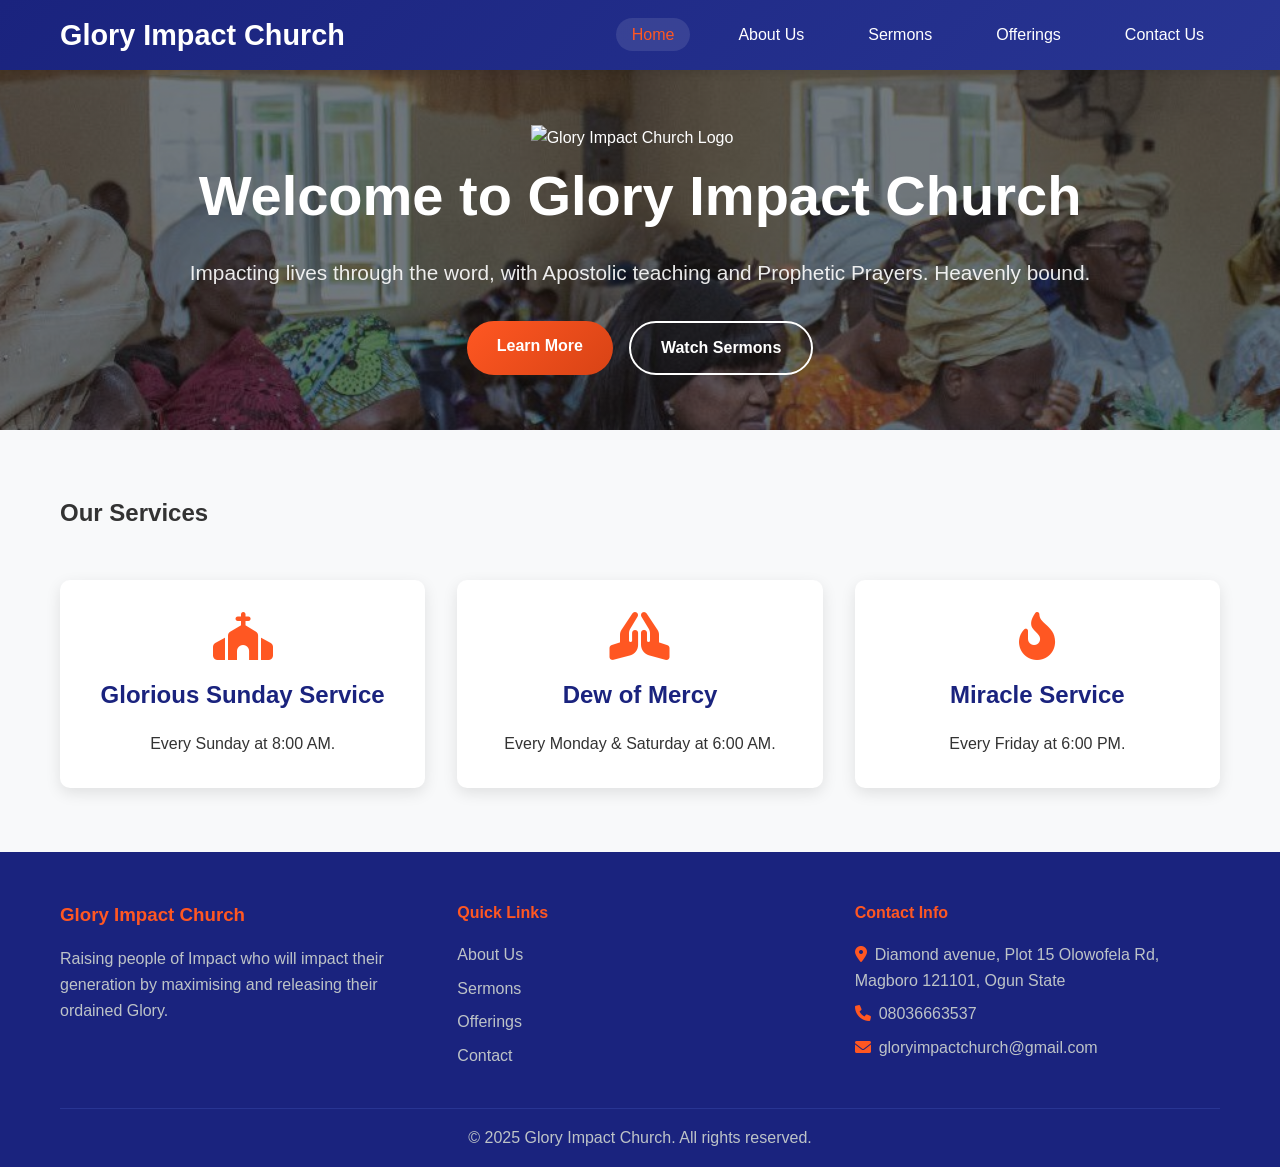
==== index.html @ deece644 "Add initial project files" ====
<!DOCTYPE html>
<html lang="en">
<head>
    <meta charset="UTF-8">
    <meta name="viewport" content="width=device-width, initial-scale=1.0">
    <title>Glory Impact Church</title>
    <link rel="stylesheet" href="styles.css">
    <link href="https://cdnjs.cloudflare.com/ajax/libs/font-awesome/6.0.0/css/all.min.css" rel="stylesheet">
</head>
<body>
    <header>
        <nav class="navbar">
            <div class="nav-container">
                <div class="logo">
                    <h2>Glory Impact Church</h2>
                </div>
                <ul class="nav-menu">
                    <li class="nav-item">
                        <a href="index.html" class="nav-link active">Home</a>
                    </li>
                    <li class="nav-item">
                        <a href="about.html" class="nav-link">About Us</a>
                    </li>
                    <li class="nav-item">
                        <a href="sermons.html" class="nav-link">Sermons</a>
                    </li>
                    <li class="nav-item">
                        <a href="offerings.html" class="nav-link">Offerings</a>
                    </li>
                    <li class="nav-item">
                        <a href="contact.html" class="nav-link">Contact Us</a>
                    </li>
                </ul>
                <div class="hamburger">
                    <span class="bar"></span>
                    <span class="bar"></span>
                    <span class="bar"></span>
                </div>
            </div>
        </nav>
    </header>

    <main>
        <!-- Hero Section -->
        <section class="hero">
            <div class="hero-content">
                <img src="logo.png" alt="Glory Impact Church Logo" class="logo-img">
                <h1>Welcome to Glory Impact Church</h1>
                <p>Impacting lives through the word, with Apostolic teaching and Prophetic Prayers. Heavenly bound.</p>
                <div class="hero-buttons">
                    <a href="about.html" class="btn btn-primary">Learn More</a>
                    <a href="sermons.html" class="btn btn-secondary">Watch Sermons</a>
                </div>
            </div>
        </section>

        <!-- Services Section -->
        <section class="services">
            <div class="container">
                <h2>Our Services</h2>
                <div class="services-grid">
                    <div class="service-card">
                        <i class="fas fa-church"></i>
                        <h3>Glorious Sunday Service</h3>
                        <p>Every Sunday at 8:00 AM.</p>
                    </div>
                    <div class="service-card">
                        <i class="fas fa-hands-praying"></i>
                        <h3>Dew of Mercy</h3>
                        <p>Every Monday & Saturday at 6:00 AM.</p>
                    </div>
                    <div class="service-card">
                        <i class="fa-solid fa-fire-flame-curved"></i>
                        <h3>Miracle Service</h3>
                        <p>Every Friday at 6:00 PM.</p>
                    </div>
                </div>
            </div>
        </section>

        <!-- Contact Section -->
    </main>

    <footer>
        <div class="container">
            <div class="footer-content">
                <div class="footer-section">
                    <h3>Glory Impact Church</h3>
                    <p>Raising people of Impact who will impact their generation by maximising and releasing their ordained Glory.</p>
                </div>
                <div class="footer-section">
                    <h4>Quick Links</h4>
                    <ul>
                        <li><a href="about.html">About Us</a></li>
                        <li><a href="sermons.html">Sermons</a></li>
                        <li><a href="offerings.html">Offerings</a></li>
                        <li><a href="contact.html">Contact</a></li>
                    </ul>
                </div>
                <div class="footer-section">
                    <h4>Contact Info</h4>
                    <p><i class="fas fa-map-marker-alt"></i>Diamond avenue, Plot 15 Olowofela Rd, Magboro 121101, Ogun State</p>
                    <p><i class="fas fa-phone"></i>08036663537</p>
                    <p><i class="fas fa-envelope"></i>gloryimpactchurch@gmail.com</p>
                </div>
            </div>
            <div class="footer-bottom">
                <p>&copy; 2025 Glory Impact Church. All rights reserved.</p>
            </div>
        </div>
    </footer>

    <script src="script.js"></script>
</body>
</html>
---- styles.css ----
/* Reset and Base Styles */
* {
    margin: 0;
    padding: 0;
    box-sizing: border-box;
}

body {
    font-family: 'Segoe UI', Tahoma, Geneva, Verdana, sans-serif;
    line-height: 1.6;
    color: #333;
    background-color: #f8f9fa;
}

.container {
    max-width: 1200px;
    margin: 0 auto;
    padding: 0 20px;
}

/* Header and Navigation */
.navbar {
    background: linear-gradient(135deg, #1a237e, #283593);
    box-shadow: 0 2px 10px rgba(0,0,0,0.1);
    position: fixed;
    top: 0;
    width: 100%;
    z-index: 1000;
}

.nav-container {
    max-width: 1200px;
    margin: 0 auto;
    padding: 0 20px;
    display: flex;
    justify-content: space-between;
    align-items: center;
    height: 70px;
}

.nav-container .logo-img {
    height: 50px;
    width: auto;
    margin-right: 1rem;
}

.nav-container .logo {
    display: flex;
    align-items: center;
    gap: 1rem;
}

.logo {
    display: flex;
    align-items: center;
    gap: 1rem;
}

.logo-img {
    height: 50px;
    width: auto;
    margin-right: 1rem;
}
.logo h2 {
    color: #fff;
    font-size: 1.8rem;
    font-weight: 600;
}

.nav-menu {
    display: flex;
    list-style: none;
    gap: 2rem;
}

.nav-link {
    color: #fff;
    text-decoration: none;
    font-weight: 500;
    transition: color 0.3s ease;
    padding: 0.5rem 1rem;
    border-radius: 30px;
}

.nav-link:hover,
.nav-link.active {
    color: #ff5722;
    background-color: rgba(255,255,255,0.1);
}

.hamburger {
    display: none;
    flex-direction: column;
    cursor: pointer;
}

.bar {
    width: 25px;
    height: 3px;
    background-color: #fff;
    margin: 3px 0;
    transition: 0.3s;
}

/* Main Content */
main {
    margin-top: 70px;
}

/* Hero Section */
.hero {
    background: linear-gradient(rgba(0,0,0,0.5), rgba(0,0,0,0.5)), url('photo_2025-09-11_09-21-13.jpg');
    background-size: cover;
    background-position: center;
    background-attachment: fixed;
    height: 40vh;
    display: flex;
    align-items: center;
    justify-content: center;
    text-align: center;
    color: white;
}

.hero-content h1 {
    font-size: 3.5rem;
    margin-bottom: 1rem;
    font-weight: 700;
}

.hero-content p {
    font-size: 1.3rem;
    margin-bottom: 2rem;
    opacity: 0.9;
}

.hero-buttons {
    display: flex;
    gap: 1rem;
    justify-content: center;
    flex-wrap: wrap;
}

/* Buttons */
.btn {
    display: inline-block;
    padding: 12px 30px;
    text-decoration: none;
    border-radius: 30px;
    font-weight: 600;
    transition: all 0.3s ease;
    border: none;
    cursor: pointer;
    font-size: 1rem;
}

.btn-primary {
    background: linear-gradient(135deg, #ff5722, #d84315);
    color: white;
}

.btn-primary:hover {
    background: linear-gradient(135deg, #d84315, #bf360c);
    transform: translateY(-2px);
    box-shadow: 0 5px 15px rgba(255, 87, 34, 0.4);
}

.btn-secondary {
    background: transparent;
    color: white;
    border: 2px solid white;
}

.btn-secondary:hover {
    background: white;
    color: #333;
}

/* Page Header */
.page-header {
    background: linear-gradient(135deg, #1a237e, #283593);
    color: white;
    padding: 2rem 0;
    text-align: center;
}

.page-header h1 {
    font-size: 3rem;
    margin-bottom: 1rem;
}

.page-header p {
    font-size: 1.2rem;
    opacity: 0.9;
}

/* Sections */
section {
    padding: 4rem 0;
}

.welcome {
    background: white;
    text-align: center;
}

.welcome h2 {
    font-size: 2.5rem;
    margin-bottom: 1.5rem;
    color: #1a237e;
}

.welcome p {
    font-size: 1.2rem;
    color: #666;
    max-width: 800px;
    margin: 0 auto;
}

/* Services Grid */
.services-grid {
    display: grid;
    grid-template-columns: repeat(auto-fit, minmax(300px, 1fr));
    gap: 2rem;
    margin-top: 3rem;
}

.service-card {
    background: white;
    padding: 2rem;
    border-radius: 10px;
    text-align: center;
    box-shadow: 0 5px 15px rgba(0,0,0,0.1);
    transition: transform 0.3s ease;
}

.service-card:hover {
    transform: translateY(-5px);
}

.service-card i {
    font-size: 3rem;
    color: #ff5722;
    margin-bottom: 1rem;
}

.service-card h3 {
    font-size: 1.5rem;
    margin-bottom: 1rem;
    color: #1a237e;
}

/* About Us Styles */
.our-history {
    background: white;
}

.history-content {
    display: grid;
    grid-template-columns: 2fr 1fr;
    gap: 3rem;
    align-items: center;
    font-size: large;
}

.history-text h2 {
    font-size: 2.5rem;
    margin-bottom: 1rem;
    color: #1a237e;
}

.history-text h3 {
    font-size: 1.8rem;
    margin-bottom: 1.5rem;
    color: #ff5722;
    font-weight: 600;
}

.history-text p {
    font-size: 1.1rem;
    color: #666;
    margin-bottom: 1.5rem;
    line-height: 1.7;
}

.history-image {
    text-align: center;
}

.history-photo {
    width: 100%;
    max-width: 400px;
    height: 500px;
    object-fit: cover;
    border-radius: 15px;
    box-shadow: 0 10px 25px rgba(0,0,0,0.1);
}

.mission {
    background: #f8f9fa;
    text-align: center;
}

.mission h2 {
    font-size: 2.5rem;
    margin-bottom: 2rem;
    color: #1a237e;
}

.mission-statement {
    font-size: 1.3rem;
    font-style: italic;
    color: #666;
    max-width: 800px;
    margin: 0 auto;
    padding: 2rem;
    background: white;
    border-radius: 10px;
    box-shadow: 0 5px 15px rgba(0,0,0,0.1);
    border-left: 5px solid #ff5722;
}

.values-grid {
    display: grid;
    grid-template-columns: repeat(auto-fit, minmax(250px, 1fr));
    gap: 2rem;
    margin-top: 3rem;
}

.value-card {
    background: white;
    padding: 2rem;
    border-radius: 10px;
    text-align: center;
    box-shadow: 0 5px 15px rgba(0,0,0,0.1);
    transition: transform 0.3s ease;
}

.value-card:hover {
    transform: translateY(-5px);
}

.value-card i {
    font-size: 3rem;
    color: #ff9800;
    margin-bottom: 1rem;
}

.value-card h3 {
    font-size: 1.5rem;
    margin-bottom: 1rem;
    color: #1a237e;
}

.leadership-grid {
    display: grid;
    grid-template-columns: repeat(auto-fit, minmax(300px, 1fr));
    gap: 2rem;
    margin-top: 3rem;
}

.leader-card-link {
    text-decoration: none;
    color: inherit;
    display: block;
}

.leader-card {
    background: white;
    border-radius: 20px;
    box-shadow: 0 5px 15px rgba(0,0,0,0.1);
    transition: all 0.3s ease;
    height: 100%;
    display: flex;
    flex-direction: column;
    position: relative;
    overflow: hidden;
    text-align: left;
}

.leader-card:hover {
    transform: translateY(-10px);
    box-shadow: 0 15px 30px rgba(0,0,0,0.2);
}

.leader-image {
    position: relative;
    height: 450px;
    overflow: hidden;
}

.leader-photo {
    width: 100%;
    height: 100%;
    object-fit: cover;
    transition: all 0.3s ease;
}

.leader-card:hover .leader-photo {
    transform: scale(1.05);
}

.leader-card h3 {
    font-size: 1.2rem;
    margin-bottom: 0.5rem;
    color: #000;
    font-weight: 700;
    text-transform: uppercase;
    letter-spacing: 1px;
    padding: 1.5rem 1.5rem 0 1.5rem;
    margin: 0;
}

.leader-title {
    color: #ff9800;
    font-weight: 600;
    margin-bottom: 1rem;
    font-size: 1rem;
    padding: 0 1.5rem;
    margin-top: 0.5rem;
}

.leader-card p {
    flex-grow: 1;
    margin-bottom: 1.5rem;
    line-height: 1.6;
    color: #666;
    padding: 0 1.5rem;
    margin-top: 0;
}

.read-more {
    background: linear-gradient(135deg, #ff5722, #ff9800);
    color: white;
    padding: 0.8rem 1.5rem;
    border-radius: 25px;
    font-weight: 600;
    display: inline-flex;
    align-items: center;
    gap: 0.5rem;
    transition: all 0.3s ease;
    margin: 0 1.5rem 1.5rem 1.5rem;
    text-align: center;
    justify-content: center;
}

.read-more i {
    transition: transform 0.3s ease;
}

.leader-card:hover .read-more {
    background: linear-gradient(135deg, #d84315, #f57c00);
    transform: translateY(-2px);
}

.leader-card:hover .read-more i {
    transform: translateX(5px);
}

/* Sermons Styles */
.featured-sermon {
    background: white;
}

.featured-video {
    display: grid;
    grid-template-columns: 2fr 1fr;
    gap: 3rem;
    margin-top: 2rem;
}

.video-container {
    position: relative;
    width: 100%;
    height: 0;
    padding-bottom: 56.25%; /* 16:9 aspect ratio */
}

.video-container iframe {
    position: absolute;
    top: 0;
    left: 0;
    width: 100%;
    height: 100%;
    border-radius: 10px;
}

.video-info h3 {
    font-size: 1.8rem;
    margin-bottom: 1rem;
    color: #1a237e;
}

.sermon-date {
    color: #ff5722;
    font-weight: 600;
    margin-bottom: 1rem;
}

.sermon-description {
    color: #666;
    margin-bottom: 1.5rem;
    line-height: 1.6;
}

.sermons-grid {
    display: grid;
    grid-template-columns: repeat(auto-fit, minmax(350px, 1fr));
    gap: 2rem;
    margin-top: 3rem;
}

.sermon-card {
    background: white;
    border-radius: 10px;
    overflow: hidden;
    box-shadow: 0 5px 15px rgba(0,0,0,0.1);
    transition: transform 0.3s ease;
}

.sermon-card:hover {
    transform: translateY(-5px);
}

.sermon-thumbnail {
    position: relative;
    width: 100%;
    height: 200px;
}

.sermon-thumbnail iframe {
    width: 100%;
    height: 100%;
    border: none;
}

.sermon-content {
    padding: 1.5rem;
}

.sermon-content h3 {
    font-size: 1.3rem;
    margin-bottom: 0.5rem;
    color: #2c3e50;
}

.youtube-channel {
    background: #f8f9fa;
    text-align: center;
}

.youtube-channel h2 {
    font-size: 2.5rem;
    margin-bottom: 1rem;
    color: #1a237e;
}

.youtube-channel .btn {
    margin-top: 1rem;
}

.youtube-channel .btn i {
    margin-right: 0.5rem;
}

/* Offerings Styles */
.giving-message {
    background: white;
    text-align: center;
}

.scripture {
    font-size: 1.3rem;
    font-style: italic;
    color: #1a237e;
    margin-bottom: 2rem;
    padding: 2rem;
    background: #f8f9fa;
    border-radius: 10px;
    border-left: 5px solid #ff5722;
}

.giving-methods {
    display: grid;
    grid-template-columns: repeat(auto-fit, minmax(280px, 1fr));
    gap: 2rem;
    margin-top: 3rem;
}

.giving-method {
    background: white;
    padding: 2rem;
    border-radius: 10px;
    text-align: left;
    box-shadow: 0 5px 15px rgba(0,0,0,0.1);
    transition: transform 0.3s ease;
    width: fit-content;
}

.giving-method:hover {
    transform: translateY(-5px);
}

.giving-method i {
    font-size: 3rem;
    color: #ff9800;
    margin-bottom: 1rem;
}

.giving-method h3 {
    font-size: 1.5rem;
    margin-bottom: 1rem;
    color: #1a237e;
}

.bank-logo{
    width: 50px;
    height: 50px;
}
.method-details {

    text-align: left;
}

.method-details p {
    color: #666;
    margin-bottom: 1rem;
}

.categories-grid {
    display: grid;
    grid-template-columns: repeat(auto-fit, minmax(250px, 1fr));
    gap: 2rem;
    margin-top: 3rem;
}

.category-card {
    background: white;
    padding: 2rem;
    border-radius: 10px;
    text-align: center;
    box-shadow: 0 5px 15px rgba(0,0,0,0.1);
    position: relative;
    transition: transform 0.3s ease;
}

.category-card:hover {
    transform: translateY(-5px);
}

.category-card i {
    font-size: 3rem;
    color: #ff5722;
    margin-bottom: 1rem;
}

.category-card h3 {
    font-size: 1.3rem;
    margin-bottom: 1rem;
    color: #1a237e;
}

.category-percentage {
    position: absolute;
    top: 1rem;
    right: 1rem;
    background: #ff5722;
    color: white;
    padding: 0.5rem 1rem;
    border-radius: 20px;
    font-weight: 600;
    font-size: 1.2rem;
}

.special-offerings-grid {
    display: grid;
    grid-template-columns: repeat(auto-fit, minmax(300px, 1fr));
    gap: 2rem;
    margin-top: 3rem;
}

.special-offering {
    background: white;
    padding: 2rem;
    border-radius: 10px;
    box-shadow: 0 5px 15px rgba(0,0,0,0.1);
}

.special-offering h3 {
    font-size: 1.5rem;
    margin-bottom: 1rem;
    color: #1a237e;
}

.progress-bar {
    background: #e9ecef;
    height: 20px;
    border-radius: 10px;
    overflow: hidden;
    margin: 1rem 0;
}

.progress {
    background: linear-gradient(135deg, #ff5722, #ff9800);
    height: 100%;
    transition: width 0.3s ease;
}

.progress-text {
    text-align: center;
    font-weight: 600;
    color: #666;
}

.guidelines-content {
    display: grid;
    grid-template-columns: repeat(auto-fit, minmax(250px, 1fr));
    gap: 2rem;
    margin-top: 3rem;
}

.guideline {
    background: white;
    padding: 2rem;
    border-radius: 10px;
    text-align: center;
    box-shadow: 0 5px 15px rgba(0,0,0,0.1);
}

.guideline i {
    font-size: 3rem;
    color: #ff9800;
    margin-bottom: 1rem;
}

.guideline h3 {
    font-size: 1.3rem;
    margin-bottom: 1rem;
    color: #1a237e;
}

/* Contact Styles */
.contact-info {
    background: white;
}

.contact-grid {
    display: grid;
    grid-template-columns: 1fr 1fr;
    gap: 4rem;
    margin-top: 3rem;
}

.contact-details h2 {
    font-size: 2.5rem;
    margin-bottom: 2rem;
    color: #1a237e;
}

.contact-item {
    display: flex;
    align-items: flex-start;
    margin-bottom: 2rem;
}

.contact-item i {
    font-size: 1.5rem;
    color: #ff5722;
    margin-right: 1rem;
    margin-top: 0.5rem;
}

.contact-item h3 {
    font-size: 1.2rem;
    margin-bottom: 0.5rem;
    color: #1a237e;
}

.contact-item p {
    color: #666;
    line-height: 1.6;
}

.contact-form-container h2 {
    font-size: 2.5rem;
    margin-bottom: 2rem;
    color: #1a237e;
}

.contact-form {
    background: #f8f9fa;
    padding: 2rem;
    border-radius: 10px;
}

.form-group {
    margin-bottom: 1.5rem;
}

.form-group label {
    display: block;
    margin-bottom: 0.5rem;
    font-weight: 600;
    color: #1a237e;
}

.form-group input,
.form-group select,
.form-group textarea {
    width: 100%;
    padding: 12px;
    border: 2px solid #e9ecef;
    border-radius: 5px;
    font-size: 1rem;
    transition: border-color 0.3s ease;
}

.form-group input:focus,
.form-group select:focus,
.form-group textarea:focus {
    outline: none;
    border-color: #ff5722;
}

.church-staff {
    background: #f8f9fa;
}

.church-staff h2 {
    font-size: 2.5rem;
    margin-bottom: 3rem;
    color: #1a237e;
    text-align: center;
}

.staff-grid {
    display: grid;
    grid-template-columns: repeat(auto-fit, minmax(250px, 1fr));
    gap: 2rem;
}

.staff-member {
    background: white;
    padding: 2rem;
    border-radius: 10px;
    text-align: center;
    box-shadow: 0 5px 15px rgba(0,0,0,0.1);
    transition: transform 0.3s ease;
}

.staff-member:hover {
    transform: translateY(-5px);
}

.staff-image i {
    font-size: 4rem;
    color: #ff5722;
    margin-bottom: 1rem;
}

.staff-member h3 {
    font-size: 1.3rem;
    margin-bottom: 0.5rem;
    color: #1a237e;
}

.staff-title {
    color: #ff9800;
    font-weight: 600;
    margin-bottom: 1rem;
}

.staff-email,
.staff-phone {
    color: #666;
    font-size: 0.9rem;
    margin-bottom: 0.5rem;
}

.map-section {
    background: white;
}

.map-section h2 {
    font-size: 2.5rem;
    margin-bottom: 2rem;
    color: #1a237e;
    text-align: center;
}

.map-container {
    margin-top: 2rem;
    position: relative;
}

#map {
    height: 400px;
    width: 100%;
    border-radius: 10px;
    box-shadow: 0 5px 15px rgba(0,0,0,0.1);
    border: 1px solid #e9ecef;
}

.map-info {
    margin-top: 1rem;
    text-align: center;
    padding: 1rem;
    background: #f8f9fa;
    border-radius: 10px;
}

.map-info p {
    margin-bottom: 1rem;
    color: #666;
    font-size: 1.1rem;
}

.map-info i {
    color: #ff5722;
    margin-right: 0.5rem;
}

.map-fallback {
    background: #f8f9fa;
    border: 2px dashed #dee2e6;
    padding: 4rem;
    text-align: center;
    border-radius: 10px;
    color: #6c757d;
    height: 400px;
    display: flex;
    flex-direction: column;
    justify-content: center;
    align-items: center;
}

.map-fallback i {
    font-size: 4rem;
    margin-bottom: 1rem;
    color: #ff5722;
}

.map-fallback h3 {
    color: #1a237e;
    margin-bottom: 1rem;
}

.map-placeholder {
    background: #f8f9fa;
    border: 2px dashed #dee2e6;
    padding: 4rem;
    text-align: center;
    border-radius: 10px;
    color: #6c757d;
}

.map-placeholder i {
    font-size: 4rem;
    margin-bottom: 1rem;
    color: #ff5722;
}

.emergency-contact {
    background: #ff5722;
    color: white;
    text-align: center;
}

.emergency-contact h2 {
    font-size: 2.5rem;
    margin-bottom: 1rem;
}

.emergency-info {
    display: flex;
    align-items: center;
    justify-content: center;
    margin: 2rem 0;
    font-size: 1.5rem;
}

.emergency-info i {
    margin-right: 1rem;
    font-size: 2rem;
}

.emergency-number {
    font-weight: 700;
    font-size: 2rem;
}

.emergency-note {
    font-style: italic;
    opacity: 0.9;
}

/* Contact Section */
.contact-section {
    background: #1a237e;
    color: white;
    text-align: center;
}

.contact-section h2 {
    font-size: 2.5rem;
    margin-bottom: 1rem;
}

.contact-section p {
    font-size: 1.2rem;
    margin-bottom: 2rem;
    opacity: 0.9;
}

/* Footer */
footer {
    background: #1a237e;
    color: white;
    padding: 3rem 0 1rem;
}

.footer-content {
    display: grid;
    grid-template-columns: repeat(auto-fit, minmax(250px, 1fr));
    gap: 2rem;
    margin-bottom: 2rem;
}

.footer-section h3,
.footer-section h4 {
    margin-bottom: 1rem;
    color: #ff5722;
}

.footer-section ul {
    list-style: none;
}

.footer-section ul li {
    margin-bottom: 0.5rem;
}

.footer-section ul li a {
    color: #bdc3c7;
    text-decoration: none;
    transition: color 0.3s ease;
}

.footer-section ul li a:hover {
    color: #ff5722;
}

.footer-section p {
    color: #bdc3c7;
    margin-bottom: 0.5rem;
}

.footer-section i {
    margin-right: 0.5rem;
    color: #ff5722;
}

.footer-bottom {
    border-top: 1px solid #283593;
    padding-top: 1rem;
    text-align: center;
    color: #bdc3c7;
}

/* Responsive Design */
@media (max-width: 768px) {
    .hamburger {
        display: flex;
    }

    .nav-menu {
        position: fixed;
        left: -100%;
        top: 70px;
        flex-direction: column;
        background-color: #1a237e;
        width: 100%;
        text-align: center;
        transition: 0.3s;
        box-shadow: 0 10px 27px rgba(0,0,0,0.05);
        padding: 2rem 0;
    }

    .nav-menu.active {
        left: 0;
    }

    .nav-menu li {
        margin: 1rem 0;
    }

    .hero-content h1 {
        font-size: 2.5rem;
    }

    .hero-content p {
        font-size: 1.1rem;
    }

    .hero-buttons {
        flex-direction: column;
        align-items: center;
    }

    .story-content {
        grid-template-columns: 1fr;
        text-align: center;
    }

    .featured-video {
        grid-template-columns: 1fr;
    }

    .contact-grid {
        grid-template-columns: 1fr;
        gap: 2rem;
    }

    .page-header h1 {
        font-size: 2rem;
    }

    .emergency-info {
        flex-direction: column;
        text-align: center;
    }

    .emergency-number {
        font-size: 1.5rem;
    }
}

@media (max-width: 480px) {
    .container {
        padding: 0 15px;
    }

    .hero-content h1 {
        font-size: 2rem;
    }

    .btn {
        padding: 10px 20px;
        font-size: 0.9rem;
    }

    .services-grid,
    .values-grid,
    .leadership-grid,
    .sermons-grid,
    .giving-methods,
    .categories-grid,
    .special-offerings-grid,
    .guidelines-content,
    .staff-grid {
        grid-template-columns: 1fr;
    }
}

/* Animation for form submission */
.form-submitted {
    background: #d4edda;
    border-color: #c3e6cb;
    color: #155724;
}

/* Logo responsive styling */
@media (max-width: 768px) {
    .nav-container .logo h2 {
        font-size: 1.4rem;
    }
    
    .nav-container .logo-img {
        height: 40px;
    }
}

@media (max-width: 480px) {
    .nav-container {
        flex-direction: column;
        height: auto;
        padding: 1rem 20px;
    }
    
    .nav-container .logo {
        flex-direction: column;
        gap: 0.5rem;
        margin-bottom: 1rem;
    }
    
    .nav-container .logo h2 {
        font-size: 1.2rem;
    }
    
    .nav-container .logo-img {
        height: 35px;
    }
}

/* History Timeline Styles */
.history-timeline {
    background: #f8f9fa;
    padding: 4rem 0;
}

.history-timeline h2 {
    font-size: 2.5rem;
    margin-bottom: 3rem;
    color: #1a237e;
    text-align: center;
}

.timeline-card {
    background: white;
    border-radius: 15px;
    box-shadow: 0 10px 25px rgba(0,0,0,0.1);
    margin-bottom: 3rem;
    overflow: hidden;
    transition: transform 0.3s ease;
}

.timeline-card:hover {
    transform: translateY(-5px);
}

.timeline-card:last-child {
    margin-bottom: 0;
}

.timeline-image {
    height: 300px;
    overflow: hidden;
}

.timeline-image img {
    width: 100%;
    height: 100%;
    object-fit: cover;
    transition: transform 0.3s ease;
}

.timeline-card:hover .timeline-image img {
    transform: scale(1.05);
}

.timeline-content {
    padding: 2rem;
}

.timeline-date {
    background: linear-gradient(135deg, #ff5722, #ff9800);
    color: white;
    padding: 0.5rem 1rem;
    border-radius: 20px;
    font-weight: 600;
    font-size: 0.9rem;
    display: inline-block;
    margin-bottom: 1rem;
}

.timeline-content h3 {
    font-size: 1.8rem;
    margin-bottom: 1rem;
    color: #1a237e;
    font-weight: 700;
}

.timeline-content p {
    font-size: 1.1rem;
    color: #666;
    line-height: 1.7;
    margin-bottom: 1.5rem;
}

.scripture-quote {
    background: #f8f9fa;
    border-left: 4px solid #ff5722;
    padding: 1.5rem;
    border-radius: 5px;
    margin-top: 1rem;
}

.scripture-quote p {
    margin: 0;
    font-style: italic;
    color: #1a237e;
    font-weight: 500;
}

/* Responsive Timeline */
@media (max-width: 768px) {
    .timeline-image {
        height: 200px;
    }
    
    .timeline-content {
        padding: 1.5rem;
    }
    
    .timeline-content h3 {
        font-size: 1.5rem;
    }
    
    .timeline-content p {
        font-size: 1rem;
    }
}

/* Loading animation */
.loading {
    display: inline-block;
    width: 20px;
    height: 20px;
    border: 3px solid #f3f3f3;
    border-top: 3px solid #ff5722;
    border-radius: 50%;
    animation: spin 1s linear infinite;
}

@keyframes spin {
    0% { transform: rotate(0deg); }
    100% { transform: rotate(360deg); }
}
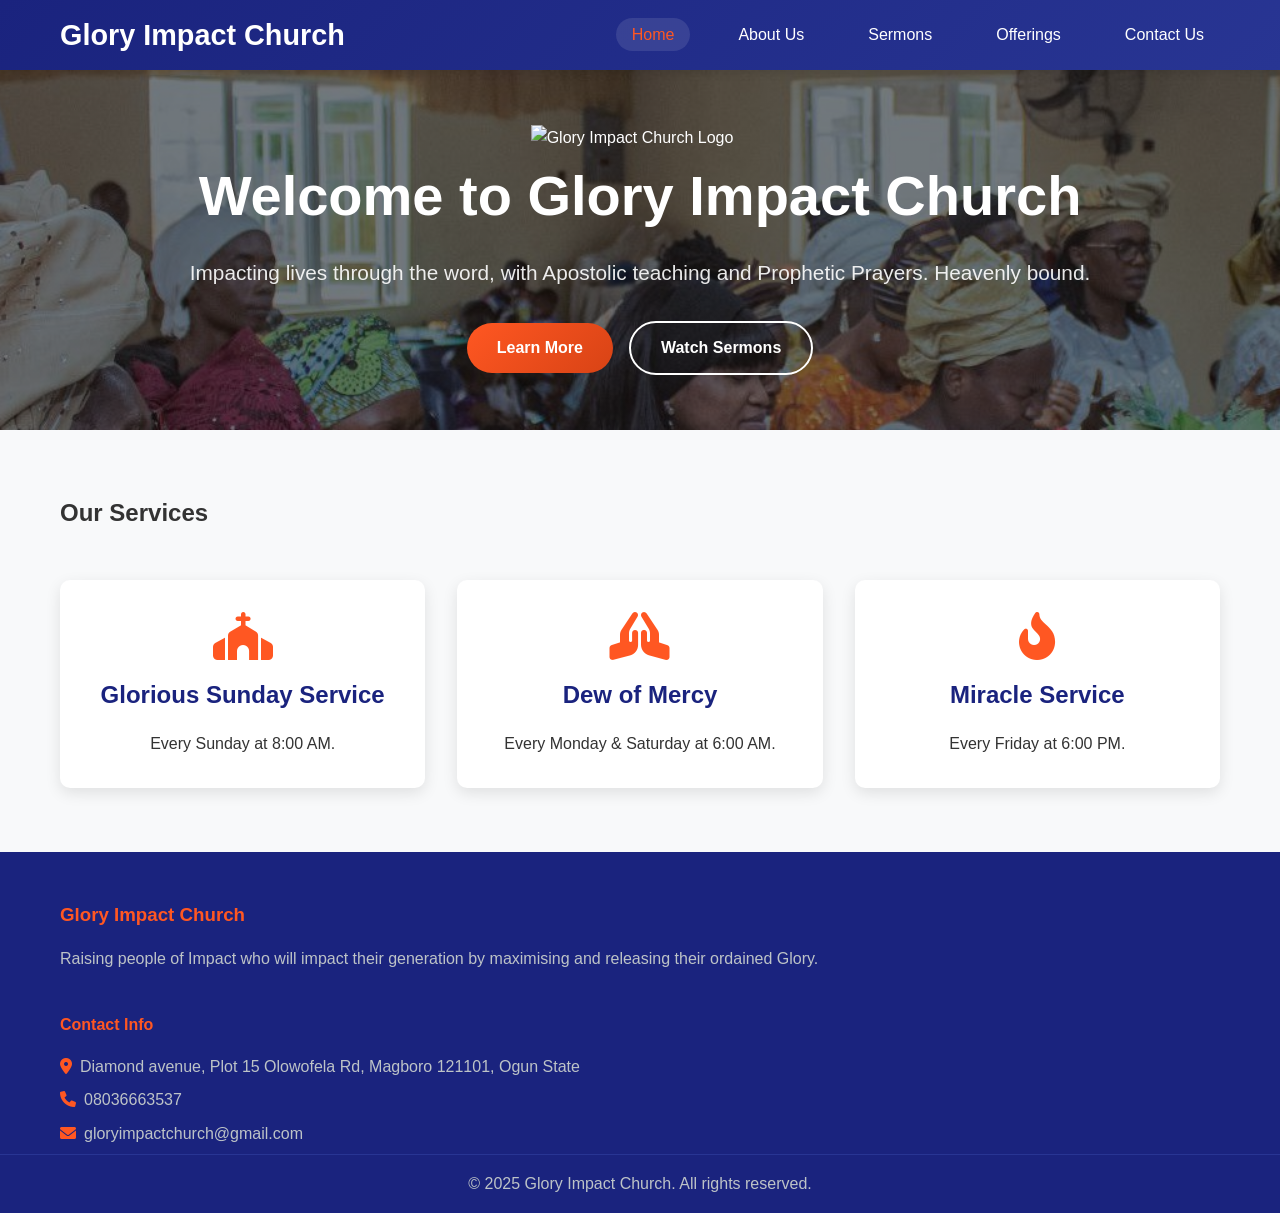
==== commit 3aa9e6b4: "minor shi" ====
--- a/index.html
+++ b/index.html
@@ -6,6 +6,7 @@
     <title>Glory Impact Church</title>
     <link rel="stylesheet" href="styles.css">
     <link href="https://cdnjs.cloudflare.com/ajax/libs/font-awesome/6.0.0/css/all.min.css" rel="stylesheet">
+    <link rel="icon" type="image/png" href="Glory Impact-01.png">
 </head>
 <body>
     <header>
@@ -88,13 +89,14 @@
                     <h3>Glory Impact Church</h3>
                     <p>Raising people of Impact who will impact their generation by maximising and releasing their ordained Glory.</p>
                 </div>
+                </div>
                 <div class="footer-section">
-                    <h4>Quick Links</h4>
+                    <h4> </h4>
                     <ul>
-                        <li><a href="about.html">About Us</a></li>
-                        <li><a href="sermons.html">Sermons</a></li>
-                        <li><a href="offerings.html">Offerings</a></li>
-                        <li><a href="contact.html">Contact</a></li>
+                        <li> </li>
+                        <li> </li>
+                        <li> </li>
+                        <li> </li>
                     </ul>
                 </div>
                 <div class="footer-section">
--- a/styles.css
+++ b/styles.css
@@ -92,13 +92,20 @@
     display: none;
     flex-direction: column;
     cursor: pointer;
+    padding: 5px;
+    border-radius: 4px;
+    transition: background-color 0.3s ease;
+}
+
+.hamburger:hover {
+    background-color: rgba(255, 255, 255, 0.1);
 }
 
 .bar {
-    width: 25px;
-    height: 3px;
+    width: 20px;
+    height: 2px;
     background-color: #fff;
-    margin: 3px 0;
+    margin: 2px 0;
     transition: 0.3s;
 }
 
@@ -137,12 +144,15 @@
     display: flex;
     gap: 1rem;
     justify-content: center;
+    align-items: center;
     flex-wrap: wrap;
 }
 
 /* Buttons */
 .btn {
-    display: inline-block;
+    display: inline-flex;
+    align-items: center;
+    justify-content: center;
     padding: 12px 30px;
     text-decoration: none;
     border-radius: 30px;
@@ -151,6 +161,7 @@
     border: none;
     cursor: pointer;
     font-size: 1rem;
+    text-align: center;
 }
 
 .btn-primary {
@@ -1068,6 +1079,10 @@
 
 /* Responsive Design */
 @media (max-width: 768px) {
+    .container {
+        padding: 0 15px;
+    }
+
     .hamburger {
         display: flex;
     }
@@ -1083,6 +1098,7 @@
         transition: 0.3s;
         box-shadow: 0 10px 27px rgba(0,0,0,0.05);
         padding: 2rem 0;
+        z-index: 999;
     }
 
     .nav-menu.active {
@@ -1093,61 +1109,37 @@
         margin: 1rem 0;
     }
 
+    .nav-link {
+        padding: 1rem 2rem;
+        display: block;
+        width: 100%;
+    }
+
+    /* Hero Section Mobile */
+    .hero {
+        height: 50vh;
+        background-attachment: scroll;
+        padding: 2rem 1rem;
+    }
+
     .hero-content h1 {
         font-size: 2.5rem;
+        margin-bottom: 1rem;
+        line-height: 1.2;
     }
 
     .hero-content p {
         font-size: 1.1rem;
+        margin-bottom: 1.5rem;
     }
 
     .hero-buttons {
         flex-direction: column;
         align-items: center;
-    }
-
-    .story-content {
-        grid-template-columns: 1fr;
-        text-align: center;
-    }
-
-    .featured-video {
-        grid-template-columns: 1fr;
-    }
-
-    .contact-grid {
-        grid-template-columns: 1fr;
-        gap: 2rem;
-    }
-
-    .page-header h1 {
-        font-size: 2rem;
-    }
-
-    .emergency-info {
-        flex-direction: column;
-        text-align: center;
-    }
-
-    .emergency-number {
-        font-size: 1.5rem;
-    }
-}
-
-@media (max-width: 480px) {
-    .container {
-        padding: 0 15px;
-    }
-
-    .hero-content h1 {
-        font-size: 2rem;
-    }
-
-    .btn {
-        padding: 10px 20px;
-        font-size: 0.9rem;
-    }
-
+        gap: 1rem;
+    }
+
+    /* Grid Layouts Mobile */
     .services-grid,
     .values-grid,
     .leadership-grid,
@@ -1158,6 +1150,277 @@
     .guidelines-content,
     .staff-grid {
         grid-template-columns: 1fr;
+        gap: 1.5rem;
+    }
+
+    /* About Section Mobile */
+    .history-content {
+        grid-template-columns: 1fr;
+        gap: 2rem;
+        text-align: center;
+    }
+
+    .history-text h2 {
+        font-size: 2rem;
+    }
+
+    .history-text h3 {
+        font-size: 1.5rem;
+    }
+
+    .history-photo {
+        max-width: 300px;
+        height: 400px;
+    }
+
+    /* Sermons Mobile */
+    .featured-video {
+        grid-template-columns: 1fr;
+        gap: 2rem;
+    }
+
+    .video-container {
+        padding-bottom: 56.25%;
+    }
+
+    /* Contact Mobile */
+    .contact-grid {
+        grid-template-columns: 1fr;
+        gap: 2rem;
+    }
+
+    .contact-form {
+        padding: 1.5rem;
+    }
+
+    .contact-form-container h2,
+    .contact-details h2 {
+        font-size: 2rem;
+    }
+
+    /* Offerings Mobile */
+    .giving-method {
+        width: 100%;
+        margin: 0 auto;
+    }
+
+    /* Page Headers */
+    .page-header h1 {
+        font-size: 2rem;
+    }
+
+    .welcome h2,
+    .mission h2 {
+        font-size: 2rem;
+    }
+
+    /* Emergency Contact */
+    .emergency-info {
+        flex-direction: column;
+        text-align: center;
+    }
+
+    .emergency-number {
+        font-size: 1.5rem;
+    }
+
+    /* Sections Padding */
+    section {
+        padding: 3rem 0;
+    }
+
+    /* Footer Mobile */
+    .footer-content {
+        grid-template-columns: 1fr;
+        text-align: center;
+    }
+}
+
+@media (max-width: 480px) {
+    .container {
+        padding: 0 10px;
+    }
+
+    /* Navigation Mobile */
+    .nav-container {
+        height: 60px;
+        padding: 0 15px;
+    }
+
+    .nav-container .logo h2 {
+        font-size: 1.2rem;
+    }
+
+    .nav-container .logo-img {
+        height: 35px;
+    }
+
+    main {
+        margin-top: 60px;
+    }
+
+    .nav-menu {
+        top: 60px;
+    }
+
+    /* Hero Section Small Mobile */
+    .hero {
+        height: 45vh;
+        padding: 1.5rem 0.5rem;
+    }
+
+    .hero-content h1 {
+        font-size: 2rem;
+        line-height: 1.1;
+        margin-bottom: 0.8rem;
+    }
+
+    .hero-content p {
+        font-size: 1rem;
+        margin-bottom: 1.2rem;
+    }
+
+    .hero-buttons {
+        gap: 0.8rem;
+    }
+
+    /* Buttons Small Mobile */
+    .btn {
+        padding: 10px 20px;
+        font-size: 0.9rem;
+        width: 100%;
+        max-width: 250px;
+    }
+
+    /* Grid Layouts Small Mobile */
+    .services-grid,
+    .values-grid,
+    .leadership-grid,
+    .sermons-grid,
+    .giving-methods,
+    .categories-grid,
+    .special-offerings-grid,
+    .guidelines-content,
+    .staff-grid {
+        grid-template-columns: 1fr;
+        gap: 1rem;
+    }
+
+    /* Cards Small Mobile */
+    .service-card,
+    .value-card,
+    .leader-card,
+    .sermon-card,
+    .giving-method,
+    .category-card,
+    .special-offering,
+    .guideline,
+    .staff-member {
+        padding: 1.5rem;
+    }
+
+    /* Typography Small Mobile */
+    .welcome h2,
+    .mission h2,
+    .contact-form-container h2,
+    .contact-details h2,
+    .page-header h1 {
+        font-size: 1.8rem;
+    }
+
+    .history-text h2 {
+        font-size: 1.8rem;
+    }
+
+    .history-text h3 {
+        font-size: 1.3rem;
+    }
+
+    /* Leader Cards Small Mobile */
+    .leader-image {
+        height: 300px;
+    }
+
+    .leader-card h3 {
+        font-size: 1.1rem;
+    }
+
+    .leader-title {
+        font-size: 0.9rem;
+    }
+
+    /* Contact Form Small Mobile */
+    .contact-form {
+        padding: 1rem;
+    }
+
+    .form-group input,
+    .form-group select,
+    .form-group textarea {
+        padding: 10px;
+        font-size: 16px; /* Prevents zoom on iOS */
+    }
+
+    /* Sermon Cards Small Mobile */
+    .sermon-thumbnail {
+        height: 150px;
+    }
+
+    .sermon-content {
+        padding: 1rem;
+    }
+
+    .sermon-content h3 {
+        font-size: 1.1rem;
+    }
+
+    /* About Section Small Mobile */
+    .history-photo {
+        max-width: 250px;
+        height: 350px;
+    }
+
+    /* Sections Padding Small Mobile */
+    section {
+        padding: 2rem 0;
+    }
+
+    /* Mission Statement Small Mobile */
+    .mission-statement {
+        font-size: 1.1rem;
+        padding: 1.5rem;
+    }
+
+    /* Footer Small Mobile */
+    .footer-content {
+        gap: 1.5rem;
+    }
+
+    .footer-section h3,
+    .footer-section h4 {
+        font-size: 1.2rem;
+    }
+
+    /* Map Section Small Mobile */
+    .map-placeholder {
+        padding: 2rem 1rem;
+    }
+
+    .map-placeholder i {
+        font-size: 3rem;
+    }
+
+    .map-placeholder h3 {
+        font-size: 1.3rem;
+    }
+
+    /* Emergency Contact Small Mobile */
+    .emergency-number {
+        font-size: 1.3rem;
+    }
+
+    .emergency-info {
+        font-size: 1.2rem;
     }
 }
 
@@ -1168,7 +1431,7 @@
     color: #155724;
 }
 
-/* Logo responsive styling */
+/* Additional Mobile Optimizations */
 @media (max-width: 768px) {
     .nav-container .logo h2 {
         font-size: 1.4rem;
@@ -1177,19 +1440,67 @@
     .nav-container .logo-img {
         height: 40px;
     }
+
+    /* Improve touch targets */
+    .nav-link {
+        min-height: 44px;
+        display: flex;
+        align-items: center;
+        justify-content: center;
+    }
+
+    /* Better mobile spacing */
+    .service-card,
+    .value-card,
+    .leader-card,
+    .sermon-card {
+        margin-bottom: 1rem;
+    }
+
+    /* Mobile-friendly buttons */
+    .btn {
+        min-height: 44px;
+        display: inline-flex;
+        align-items: center;
+        justify-content: center;
+        text-align: center;
+    }
+
+    /* Better mobile text sizes */
+    .service-card h3,
+    .value-card h3,
+    .sermon-content h3 {
+        font-size: 1.3rem;
+    }
+
+    /* Mobile-friendly icons */
+    .service-card i,
+    .value-card i {
+        font-size: 2.5rem;
+    }
+
+    /* Improve mobile readability */
+    .leader-card p,
+    .sermon-description,
+    .mission-statement {
+        font-size: 1rem;
+        line-height: 1.6;
+    }
 }
 
 @media (max-width: 480px) {
+    /* Keep navigation horizontal on very small screens */
     .nav-container {
-        flex-direction: column;
-        height: auto;
-        padding: 1rem 20px;
+        flex-direction: row;
+        justify-content: space-between;
+        height: 60px;
+        padding: 0 15px;
     }
     
     .nav-container .logo {
-        flex-direction: column;
+        flex-direction: row;
         gap: 0.5rem;
-        margin-bottom: 1rem;
+        margin-bottom: 0;
     }
     
     .nav-container .logo h2 {
@@ -1198,6 +1509,52 @@
     
     .nav-container .logo-img {
         height: 35px;
+    }
+
+    /* Even better touch targets for small screens */
+    .nav-link {
+        min-height: 48px;
+        font-size: 1.1rem;
+    }
+
+    .btn {
+        min-height: 48px;
+        font-size: 1rem;
+        display: inline-flex;
+        align-items: center;
+        justify-content: center;
+        text-align: center;
+    }
+
+    /* Compact mobile layout */
+    .service-card,
+    .value-card,
+    .leader-card,
+    .sermon-card {
+        padding: 1.2rem;
+        margin-bottom: 0.8rem;
+    }
+
+    /* Smaller icons for very small screens */
+    .service-card i,
+    .value-card i {
+        font-size: 2rem;
+    }
+
+    /* Better mobile typography */
+    .service-card h3,
+    .value-card h3,
+    .sermon-content h3 {
+        font-size: 1.2rem;
+        margin-bottom: 0.8rem;
+    }
+
+    /* Compact text for mobile */
+    .leader-card p,
+    .sermon-description,
+    .mission-statement {
+        font-size: 0.95rem;
+        line-height: 1.5;
     }
 }
 
@@ -1325,3 +1682,139 @@
     0% { transform: rotate(0deg); }
     100% { transform: rotate(360deg); }
 }
+
+/* Mobile Performance Optimizations */
+@media (max-width: 768px) {
+    /* Optimize animations for mobile */
+    .service-card:hover,
+    .value-card:hover,
+    .leader-card:hover,
+    .sermon-card:hover,
+    .category-card:hover,
+    .special-offering:hover,
+    .guideline:hover,
+    .staff-member:hover {
+        transform: none; /* Disable hover animations on mobile */
+    }
+
+    /* Improve mobile scrolling */
+    * {
+        -webkit-overflow-scrolling: touch;
+    }
+
+    /* Better mobile font rendering */
+    body {
+        -webkit-font-smoothing: antialiased;
+        -moz-osx-font-smoothing: grayscale;
+        text-rendering: optimizeLegibility;
+    }
+
+    /* Optimize images for mobile */
+    img {
+        max-width: 100%;
+        height: auto;
+    }
+
+    /* Better mobile form handling */
+    .form-group input:focus,
+    .form-group select:focus,
+    .form-group textarea:focus {
+        transform: none; /* Prevent zoom on focus */
+    }
+
+    /* Mobile-friendly transitions */
+    .nav-link,
+    .btn,
+    .service-card,
+    .value-card,
+    .leader-card {
+        transition: all 0.2s ease;
+    }
+
+    /* Better mobile spacing for readability */
+    .contact-item {
+        margin-bottom: 1.5rem;
+    }
+
+    .contact-item i {
+        margin-top: 0.3rem;
+    }
+
+    /* Improve mobile video responsiveness */
+    .video-container iframe {
+        border-radius: 8px;
+    }
+
+    /* Better mobile leader card layout */
+    .leader-card {
+        box-shadow: 0 3px 10px rgba(0,0,0,0.1);
+    }
+
+    .leader-image {
+        border-radius: 15px 15px 0 0;
+    }
+
+    /* Mobile-friendly sermon cards */
+    .sermon-thumbnail iframe {
+        border-radius: 8px 8px 0 0;
+    }
+
+    /* Better mobile contact form */
+    .contact-form {
+        border-radius: 8px;
+    }
+
+    /* Mobile-friendly map placeholder */
+    .map-placeholder {
+        border-radius: 8px;
+    }
+}
+
+/* Very Small Mobile Screens (320px and below) */
+@media (max-width: 320px) {
+    .container {
+        padding: 0 8px;
+    }
+
+    .hero-content h1 {
+        font-size: 1.8rem;
+    }
+
+    .hero-content p {
+        font-size: 0.95rem;
+    }
+
+    .btn {
+        padding: 8px 16px;
+        font-size: 0.9rem;
+        min-height: 44px;
+    }
+
+    .nav-container .logo h2 {
+        font-size: 1.1rem;
+    }
+
+    .nav-container .logo-img {
+        height: 30px;
+    }
+
+    .service-card,
+    .value-card,
+    .leader-card,
+    .sermon-card {
+        padding: 1rem;
+    }
+
+    .service-card h3,
+    .value-card h3,
+    .sermon-content h3 {
+        font-size: 1.1rem;
+    }
+
+    .welcome h2,
+    .mission h2,
+    .contact-form-container h2,
+    .contact-details h2 {
+        font-size: 1.6rem;
+    }
+}
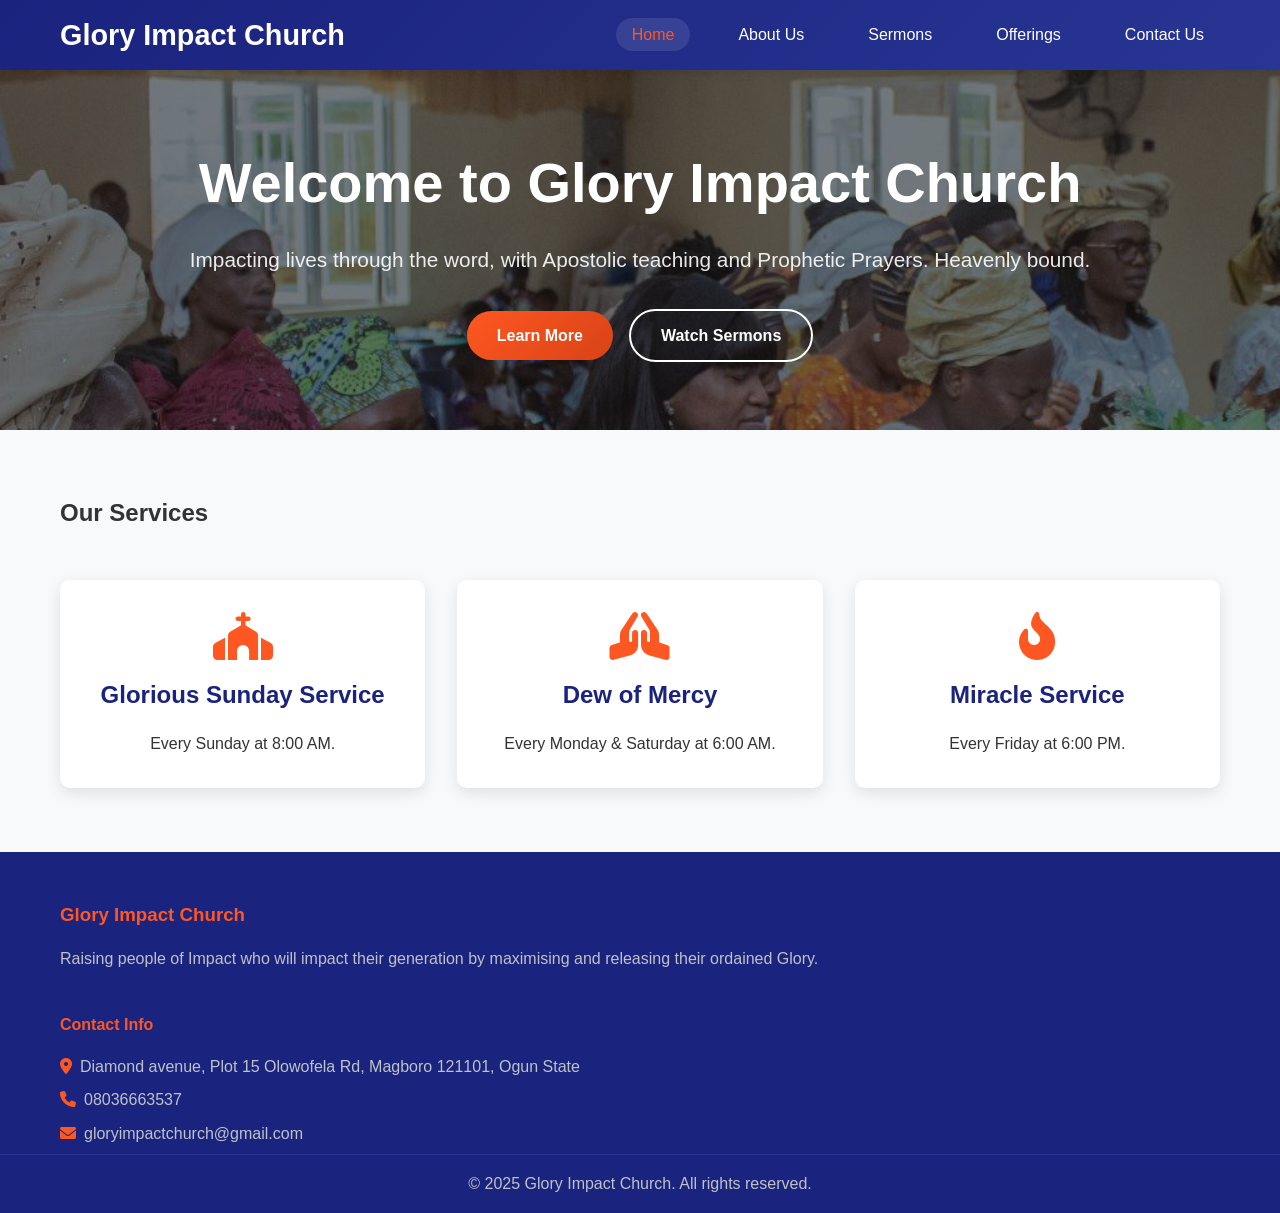
==== commit e88aab91: "omo" ====
--- a/index.html
+++ b/index.html
@@ -45,7 +45,6 @@
         <!-- Hero Section -->
         <section class="hero">
             <div class="hero-content">
-                <img src="logo.png" alt="Glory Impact Church Logo" class="logo-img">
                 <h1>Welcome to Glory Impact Church</h1>
                 <p>Impacting lives through the word, with Apostolic teaching and Prophetic Prayers. Heavenly bound.</p>
                 <div class="hero-buttons">
@@ -90,6 +89,7 @@
                     <p>Raising people of Impact who will impact their generation by maximising and releasing their ordained Glory.</p>
                 </div>
                 </div>
+
                 <div class="footer-section">
                     <h4> </h4>
                     <ul>
@@ -99,6 +99,7 @@
                         <li> </li>
                     </ul>
                 </div>
+
                 <div class="footer-section">
                     <h4>Contact Info</h4>
                     <p><i class="fas fa-map-marker-alt"></i>Diamond avenue, Plot 15 Olowofela Rd, Magboro 121101, Ogun State</p>
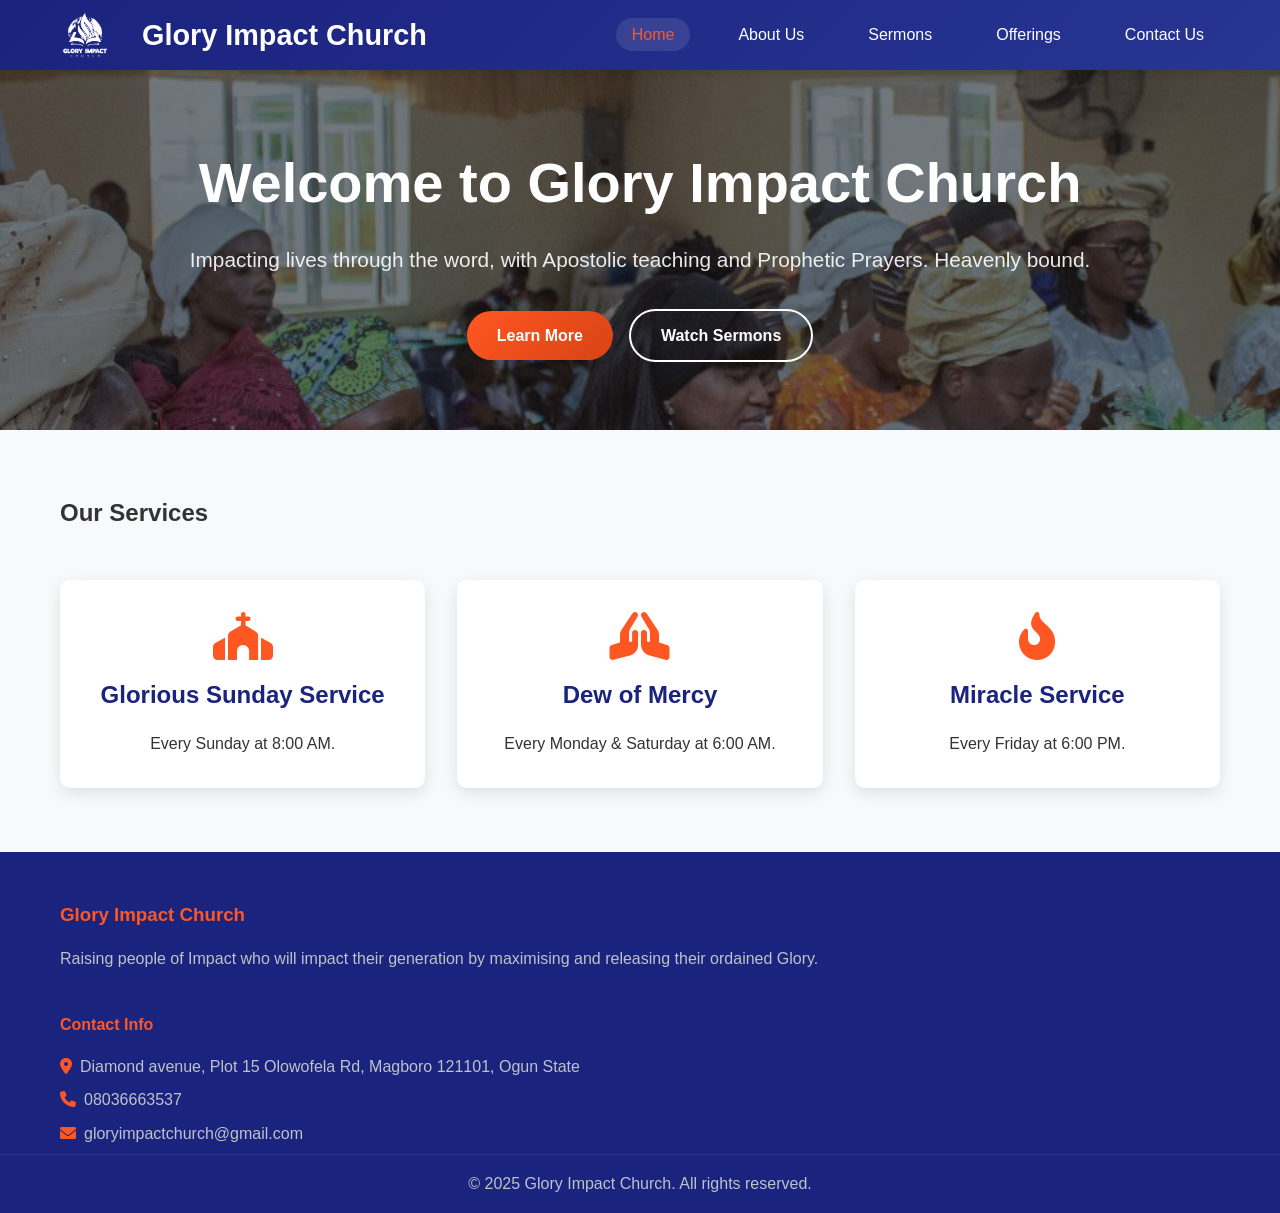
==== commit 7038a542: "Update index.html" ====
--- a/index.html
+++ b/index.html
@@ -13,6 +13,7 @@
         <nav class="navbar">
             <div class="nav-container">
                 <div class="logo">
+                    <img src="Glory Impact-01.png" alt="Glory Impact Church Logo" class="logo-img">
                     <h2>Glory Impact Church</h2>
                 </div>
                 <ul class="nav-menu">
